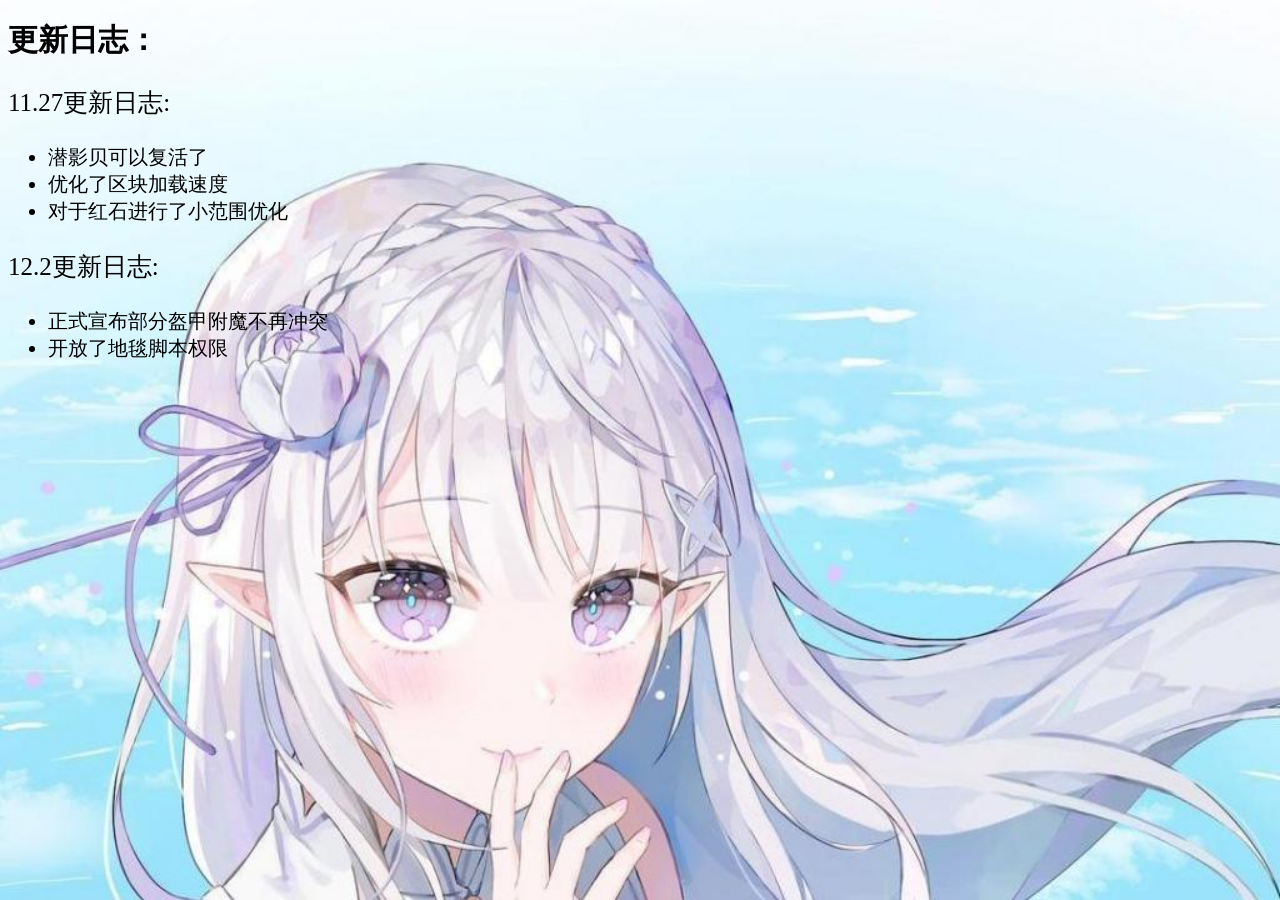
==== index.html @ 0246ce4e "Update index.html" ====
<!DOCTYPE html>
<html lang="cn">
    <head>
        <meta http-equiv="Content-Type" content="text/html"; charset="UTF-8">
        <title>Dream Town Server</title>
        <style>
            body{
        background-image: url(img/bg.png);
        background-repeat: no-repeat;
        background-attachment: fixed;
        background-origin: border-box;
        background-size: cover;
        }

            h1{
        font-size: 30px;
        color:black;
        }
        
            p{
        font-size: 25px;
        color:black;
        }

            li{
        font-size: 20px;
        color:black;
        }

            a{
        color:black;
        }

            h2{
        font-size: 30px;
        color:red;
        }

            h3{
        font-size: 20px;
        color:rgb(255, 81, 0);
        }
        </style>
    </head>
    <body>
        <h1>更新日志：</h1>
        <p>11.27更新日志:</p>
        <ul>
            <li>潜影贝可以复活了</li>
            <li>优化了区块加载速度</li>
            <li>对于红石进行了小范围优化</li>
        </ul>
        <p>12.2更新日志:</p>
        <ul>
            <li>正式宣布部分盔甲附魔不再冲突</li>
            <li>开放了地毯脚本权限</li＞
        </ul>
    </body>
</html>
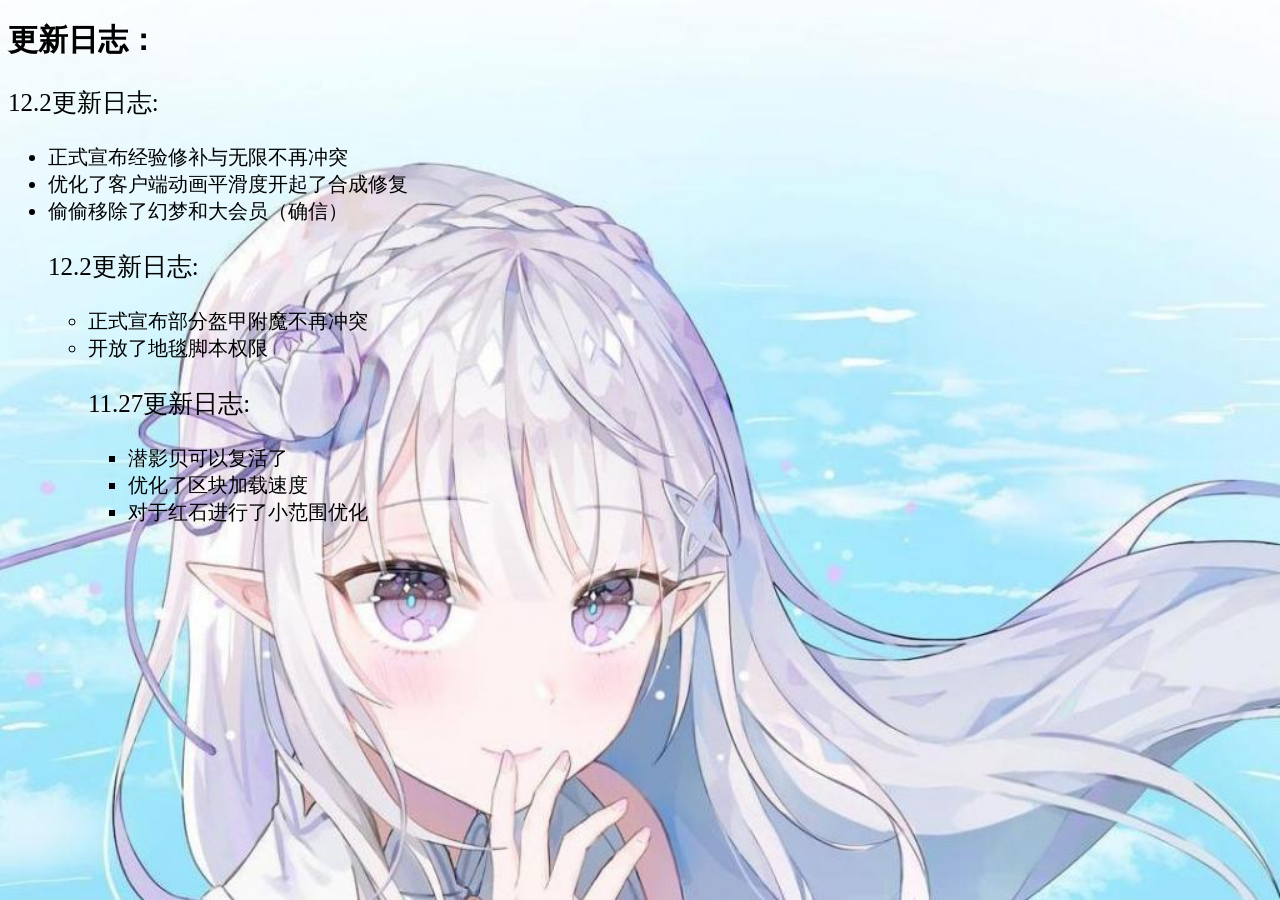
==== commit 352d7ef1: "Update index.html" ====
--- a/index.html
+++ b/index.html
@@ -44,16 +44,23 @@
     </head>
     <body>
         <h1>更新日志：</h1>
+        <p>12.2更新日志:</p>
+        <ul>
+            <li>正式宣布经验修补与无限不再冲突</li>
+            <li>优化了客户端动画平滑度</li＞
+            <li>开起了合成修复</li>
+            <li>偷偷移除了幻梦和大会员（确信）</li＞
+        </ul>
+        <p>12.2更新日志:</p>
+        <ul>
+            <li>正式宣布部分盔甲附魔不再冲突</li>
+            <li>开放了地毯脚本权限</li＞
+        </ul>
         <p>11.27更新日志:</p>
         <ul>
             <li>潜影贝可以复活了</li>
             <li>优化了区块加载速度</li>
             <li>对于红石进行了小范围优化</li>
         </ul>
-        <p>12.2更新日志:</p>
-        <ul>
-            <li>正式宣布部分盔甲附魔不再冲突</li>
-            <li>开放了地毯脚本权限</li＞
-        </ul>
     </body>
 </html>
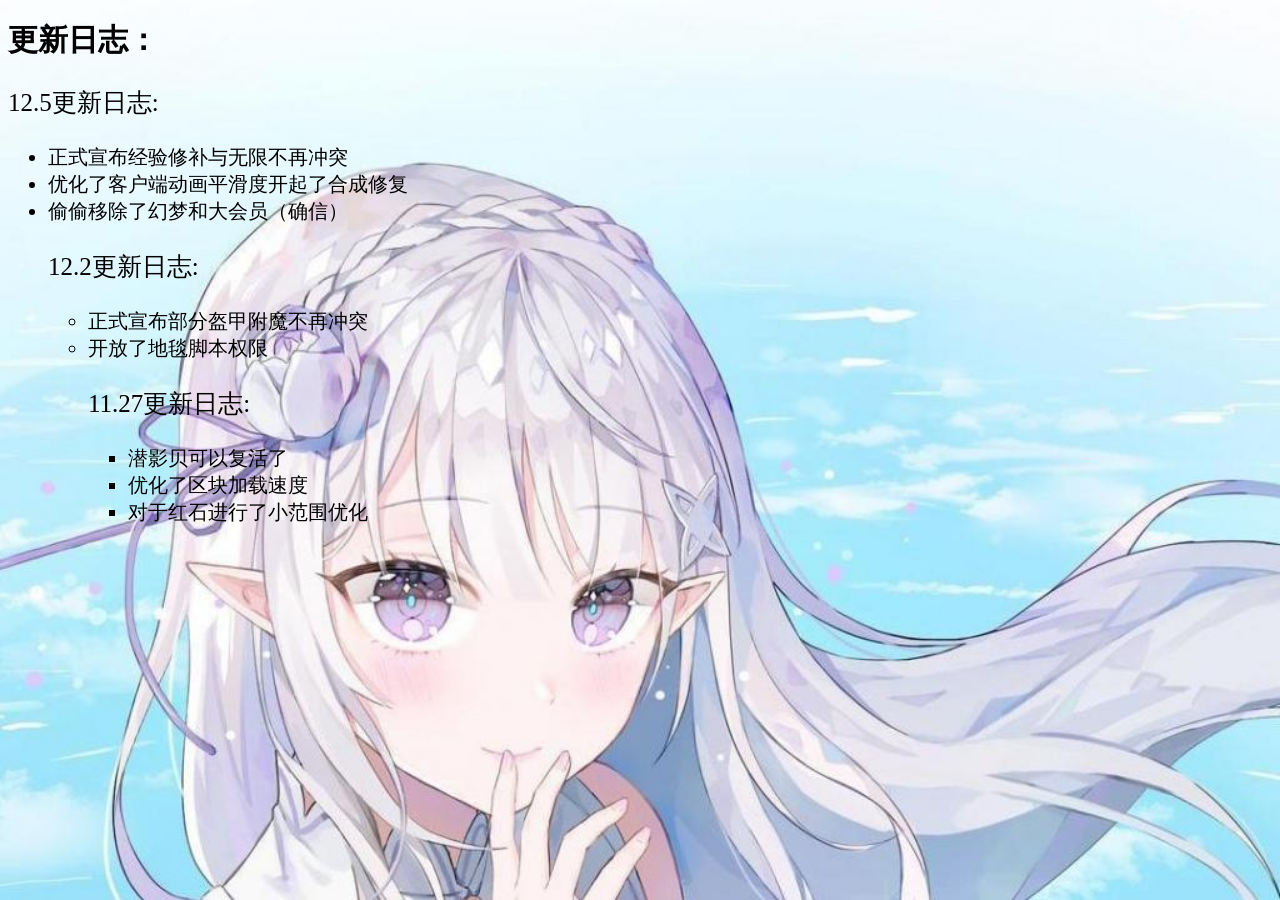
==== commit bb5a9d3b: "Update index.html" ====
--- a/index.html
+++ b/index.html
@@ -44,19 +44,19 @@
     </head>
     <body>
         <h1>更新日志：</h1>
-        <p>12.2更新日志:</p>
+       <p>12.5更新日志:</p>
         <ul>
             <li>正式宣布经验修补与无限不再冲突</li>
             <li>优化了客户端动画平滑度</li＞
             <li>开起了合成修复</li>
             <li>偷偷移除了幻梦和大会员（确信）</li＞
         </ul>
-        <p>12.2更新日志:</p>
+       <p>12.2更新日志:</p>
         <ul>
             <li>正式宣布部分盔甲附魔不再冲突</li>
             <li>开放了地毯脚本权限</li＞
         </ul>
-        <p>11.27更新日志:</p>
+       <p>11.27更新日志:</p>
         <ul>
             <li>潜影贝可以复活了</li>
             <li>优化了区块加载速度</li>
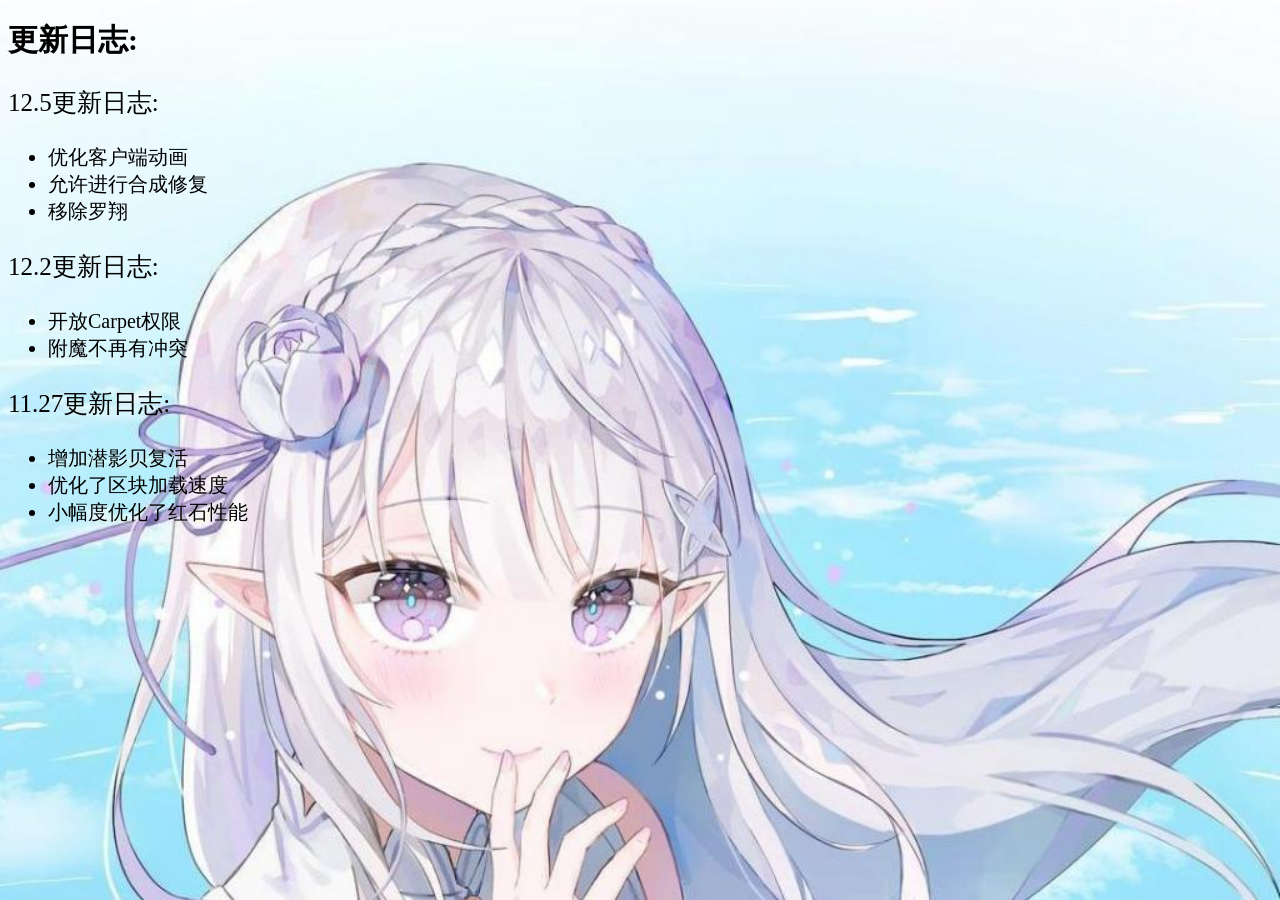
==== commit fc33640f: "Rename index(1).html to index.html" ====
--- a/index.html
+++ b/index.html
@@ -1,66 +1,57 @@
 <!DOCTYPE html>
+
 <html lang="cn">
+
     <head>
+
         <meta http-equiv="Content-Type" content="text/html"; charset="UTF-8">
-        <title>Dream Town Server</title>
-        <style>
-            body{
-        background-image: url(img/bg.png);
-        background-repeat: no-repeat;
-        background-attachment: fixed;
-        background-origin: border-box;
-        background-size: cover;
-        }
 
-            h1{
-        font-size: 30px;
-        color:black;
-        }
-        
-            p{
-        font-size: 25px;
-        color:black;
-        }
+        <title>RFH | 更新日志</title>
 
-            li{
-        font-size: 20px;
-        color:black;
-        }
+        <link rel="shortcut icon" href="favicon.ico">
 
-            a{
-        color:black;
-        }
+        <link rel="stylesheet" href="update.css">
 
-            h2{
-        font-size: 30px;
-        color:red;
-        }
+    </head>
 
-            h3{
-        font-size: 20px;
-        color:rgb(255, 81, 0);
-        }
-        </style>
-    </head>
     <body>
-        <h1>更新日志：</h1>
-       <p>12.5更新日志:</p>
+
+        <h1>更新日志:</h1>
+
+        <p>12.5更新日志:</p>
+
         <ul>
-            <li>正式宣布经验修补与无限不再冲突</li>
-            <li>优化了客户端动画平滑度</li＞
-            <li>开起了合成修复</li>
-            <li>偷偷移除了幻梦和大会员（确信）</li＞
+
+            <li>优化客户端动画</li>
+
+            <li>允许进行合成修复</li>
+
+            <li>移除罗翔</li>
+
         </ul>
-       <p>12.2更新日志:</p>
+
+        <p>12.2更新日志:</p>
+
         <ul>
-            <li>正式宣布部分盔甲附魔不再冲突</li>
-            <li>开放了地毯脚本权限</li＞
+
+            <li>开放Carpet权限</li>
+
+            <li>附魔不再有冲突</li>
+
         </ul>
-       <p>11.27更新日志:</p>
+
+        <p>11.27更新日志:</p>
+
         <ul>
-            <li>潜影贝可以复活了</li>
+
+            <li>增加潜影贝复活</li>
+
             <li>优化了区块加载速度</li>
-            <li>对于红石进行了小范围优化</li>
+
+            <li>小幅度优化了红石性能</li>
+
         </ul>
+
     </body>
+
 </html>
--- a/update.css
+++ b/update.css
@@ -0,0 +1,59 @@
+body{
+
+    background-image: url(img/bg.png);
+
+    background-repeat: no-repeat;
+
+    background-attachment: fixed;
+
+    background-origin: border-box;
+
+    background-size: cover;
+
+}
+
+h1{
+
+    font-size: 30px;
+
+    color:black;
+
+}
+
+p{
+
+    font-size: 25px;
+
+    color:black;
+
+}
+
+li{
+
+    font-size: 20px;
+
+    color:black;
+
+}
+
+a{
+
+    color:black;
+
+}
+
+h2{
+
+    font-size: 30px;
+
+    color:red;
+
+}
+
+h3{
+
+    font-size: 20px;
+
+    color:rgb(255, 81, 0);
+
+}
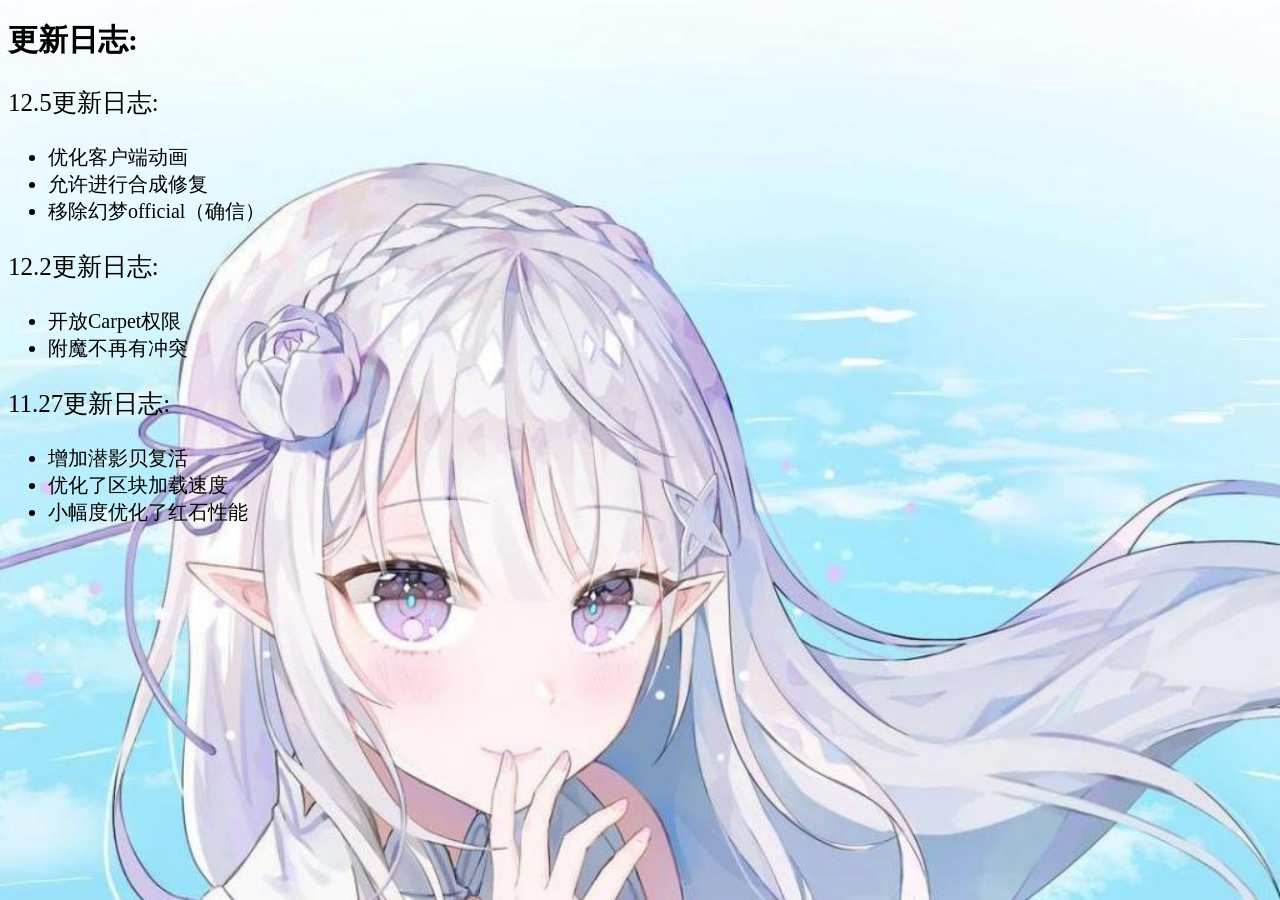
==== commit f3267d84: "Update index.html" ====
--- a/index.html
+++ b/index.html
@@ -6,7 +6,7 @@
 
         <meta http-equiv="Content-Type" content="text/html"; charset="UTF-8">
 
-        <title>RFH | 更新日志</title>
+        <title>D.T | 更新日志</title>
 
         <link rel="shortcut icon" href="favicon.ico">
 
@@ -26,7 +26,7 @@
 
             <li>允许进行合成修复</li>
 
-            <li>移除罗翔</li>
+            <li>移除幻梦official（确信）</li>
 
         </ul>
 
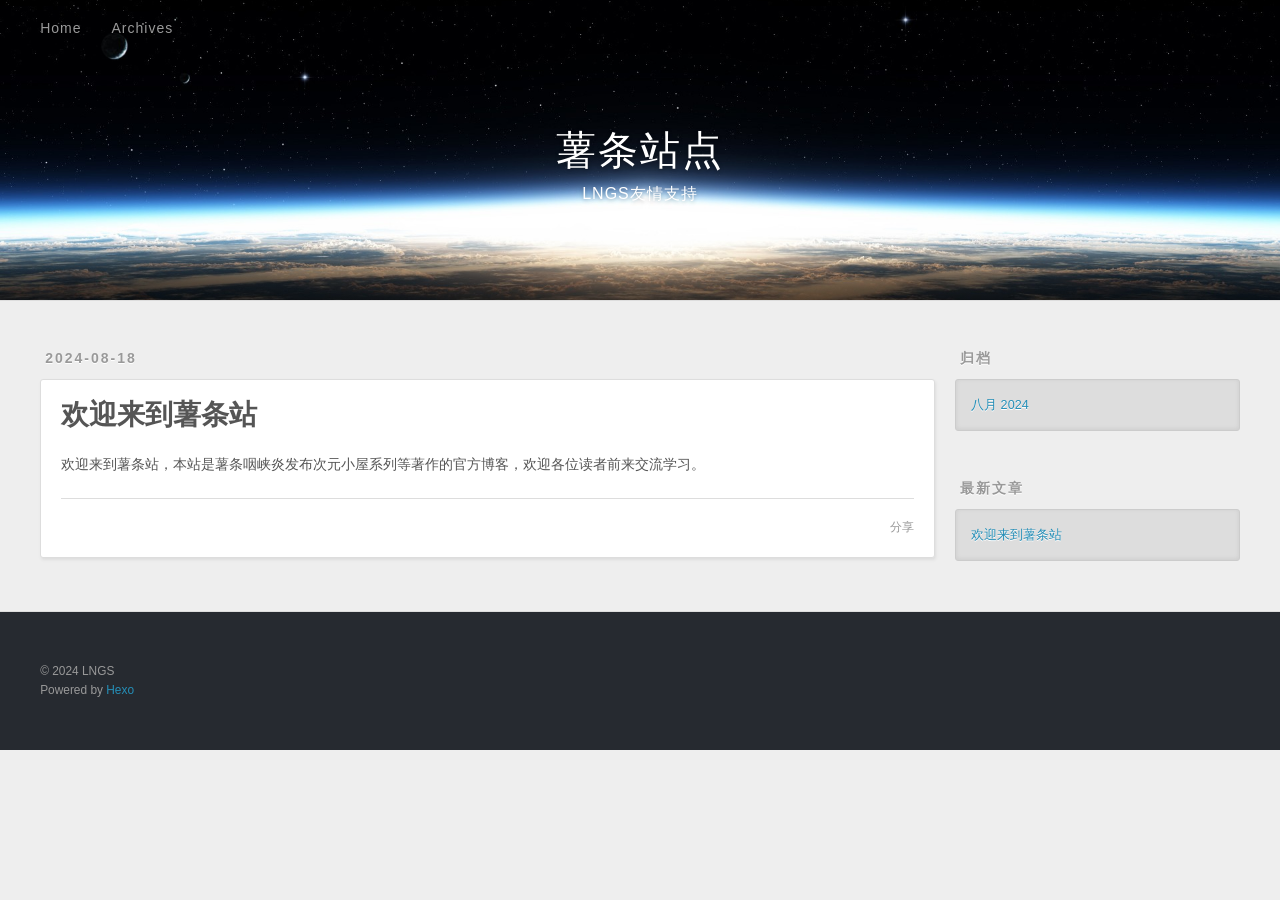
==== commit 24e04d56: "Site updated: 2024-08-19 18:00:43" ====
--- a/index.html
+++ b/index.html
@@ -1,57 +1,199 @@
 <!DOCTYPE html>
+<html>
+<head>
+  <meta charset="utf-8">
+  
+  
+  <title>薯条站点</title>
+  <meta name="viewport" content="width=device-width, initial-scale=1, shrink-to-fit=no">
+  <meta name="description" content="为薯条而建">
+<meta property="og:type" content="website">
+<meta property="og:title" content="薯条站点">
+<meta property="og:url" content="http://example.com/index.html">
+<meta property="og:site_name" content="薯条站点">
+<meta property="og:description" content="为薯条而建">
+<meta property="og:locale" content="zh_CN">
+<meta property="article:author" content="LNGS">
+<meta name="twitter:card" content="summary">
+  
+    <link rel="alternate" href="/atom.xml" title="薯条站点" type="application/atom+xml">
+  
+  
+    <link rel="shortcut icon" href="/favicon.png">
+  
+  
+  
+<link rel="stylesheet" href="/css/style.css">
 
-<html lang="cn">
+  
+    
+<link rel="stylesheet" href="/fancybox/jquery.fancybox.min.css">
 
-    <head>
+  
+  
+<meta name="generator" content="Hexo 7.3.0"></head>
 
-        <meta http-equiv="Content-Type" content="text/html"; charset="UTF-8">
+<body>
+  <div id="container">
+    <div id="wrap">
+      <header id="header">
+  <div id="banner"></div>
+  <div id="header-outer" class="outer">
+    <div id="header-title" class="inner">
+      <h1 id="logo-wrap">
+        <a href="/" id="logo">薯条站点</a>
+      </h1>
+      
+        <h2 id="subtitle-wrap">
+          <a href="/" id="subtitle">LNGS友情支持</a>
+        </h2>
+      
+    </div>
+    <div id="header-inner" class="inner">
+      <nav id="main-nav">
+        <a id="main-nav-toggle" class="nav-icon"><span class="fa fa-bars"></span></a>
+        
+          <a class="main-nav-link" href="/">Home</a>
+        
+          <a class="main-nav-link" href="/archives">Archives</a>
+        
+      </nav>
+      <nav id="sub-nav">
+        
+        
+          <a class="nav-icon" href="/atom.xml" title="RSS 订阅"><span class="fa fa-rss"></span></a>
+        
+        <a class="nav-icon nav-search-btn" title="搜索"><span class="fa fa-search"></span></a>
+      </nav>
+      <div id="search-form-wrap">
+        <form action="//google.com/search" method="get" accept-charset="UTF-8" class="search-form"><input type="search" name="q" class="search-form-input" placeholder="搜索"><button type="submit" class="search-form-submit">&#xF002;</button><input type="hidden" name="sitesearch" value="http://example.com"></form>
+      </div>
+    </div>
+  </div>
+</header>
 
-        <title>D.T | 更新日志</title>
+      <div class="outer">
+        <section id="main">
+  
+    <article id="post-hello-world" class="h-entry article article-type-post" itemprop="blogPost" itemscope itemtype="https://schema.org/BlogPosting">
+  <div class="article-meta">
+    <a href="/2024/08/18/hello-world/" class="article-date">
+  <time class="dt-published" datetime="2024-08-18T02:26:38.593Z" itemprop="datePublished">2024-08-18</time>
+</a>
+    
+  </div>
+  <div class="article-inner">
+    
+    
+      <header class="article-header">
+        
+  
+    <h1 itemprop="name">
+      <a class="p-name article-title" href="/2024/08/18/hello-world/">欢迎来到薯条站</a>
+    </h1>
+  
 
-        <link rel="shortcut icon" href="favicon.ico">
+      </header>
+    
+    <div class="e-content article-entry" itemprop="articleBody">
+      
+        <p>欢迎来到薯条站，本站是薯条咽峡炎发布次元小屋系列等著作的官方博客，欢迎各位读者前来交流学习。</p>
 
-        <link rel="stylesheet" href="update.css">
+      
+    </div>
+    <footer class="article-footer">
+      <a data-url="http://example.com/2024/08/18/hello-world/" data-id="cm00ssh1a0001vg9ogsqa2aed" data-title="欢迎来到薯条站" class="article-share-link"><span class="fa fa-share">分享</span></a>
+      
+      
+      
+    </footer>
+  </div>
+  
+</article>
 
-    </head>
 
-    <body>
 
-        <h1>更新日志:</h1>
+  
 
-        <p>12.5更新日志:</p>
 
-        <ul>
+</section>
+        
+          <aside id="sidebar">
+  
+    
 
-            <li>优化客户端动画</li>
+  
+    
 
-            <li>允许进行合成修复</li>
+  
+    
+  
+    
+  <div class="widget-wrap">
+    <h3 class="widget-title">归档</h3>
+    <div class="widget">
+      <ul class="archive-list"><li class="archive-list-item"><a class="archive-list-link" href="/archives/2024/08/">八月 2024</a></li></ul>
+    </div>
+  </div>
 
-            <li>移除幻梦official（确信）</li>
 
-        </ul>
+  
+    
+  <div class="widget-wrap">
+    <h3 class="widget-title">最新文章</h3>
+    <div class="widget">
+      <ul>
+        
+          <li>
+            <a href="/2024/08/18/hello-world/">欢迎来到薯条站</a>
+          </li>
+        
+      </ul>
+    </div>
+  </div>
 
-        <p>12.2更新日志:</p>
+  
+</aside>
+        
+      </div>
+      <footer id="footer">
+  
+  <div class="outer">
+    <div id="footer-info" class="inner">
+      
+      &copy; 2024 LNGS<br>
+      Powered by <a href="https://hexo.io/" target="_blank">Hexo</a>
+    </div>
+  </div>
+</footer>
 
-        <ul>
+    </div>
+    <nav id="mobile-nav">
+  
+    <a href="/" class="mobile-nav-link">Home</a>
+  
+    <a href="/archives" class="mobile-nav-link">Archives</a>
+  
+</nav>
+    
 
-            <li>开放Carpet权限</li>
 
-            <li>附魔不再有冲突</li>
+<script src="/js/jquery-3.6.4.min.js"></script>
 
-        </ul>
 
-        <p>11.27更新日志:</p>
 
-        <ul>
+  
+<script src="/fancybox/jquery.fancybox.min.js"></script>
 
-            <li>增加潜影贝复活</li>
 
-            <li>优化了区块加载速度</li>
 
-            <li>小幅度优化了红石性能</li>
 
-        </ul>
+<script src="/js/script.js"></script>
 
-    </body>
 
-</html>
+
+
+
+  </div>
+</body>
+</html>
--- a/css/style.css
+++ b/css/style.css
@@ -0,0 +1,1346 @@
+body {
+  width: 100%;
+}
+body:before,
+body:after {
+  content: "";
+  display: table;
+}
+body:after {
+  clear: both;
+}
+html,
+body,
+div,
+span,
+applet,
+object,
+iframe,
+h1,
+h2,
+h3,
+h4,
+h5,
+h6,
+p,
+blockquote,
+pre,
+a,
+abbr,
+acronym,
+address,
+big,
+cite,
+code,
+del,
+dfn,
+em,
+img,
+ins,
+kbd,
+q,
+s,
+samp,
+small,
+strike,
+strong,
+sub,
+sup,
+tt,
+var,
+dl,
+dt,
+dd,
+ol,
+ul,
+li,
+fieldset,
+form,
+label,
+legend,
+table,
+caption,
+tbody,
+tfoot,
+thead,
+tr,
+th,
+td {
+  margin: 0;
+  padding: 0;
+  border: 0;
+  outline: 0;
+  font-weight: inherit;
+  font-style: inherit;
+  font-family: inherit;
+  font-size: 100%;
+  vertical-align: baseline;
+}
+body {
+  line-height: 1;
+  color: #000;
+  background: #fff;
+}
+ol,
+ul {
+  list-style: none;
+}
+table {
+  border-collapse: separate;
+  border-spacing: 0;
+  vertical-align: middle;
+}
+caption,
+th,
+td {
+  text-align: left;
+  font-weight: normal;
+  vertical-align: middle;
+}
+a img {
+  border: none;
+}
+input,
+button {
+  margin: 0;
+  padding: 0;
+}
+input::-moz-focus-inner,
+button::-moz-focus-inner {
+  border: 0;
+  padding: 0;
+}
+html,
+body,
+#container {
+  height: 100%;
+}
+body {
+  background: #eee;
+  font: 14px -apple-system, BlinkMacSystemFont, "Segoe UI", "Roboto", "Oxygen", "Ubuntu", "Cantarell", "Fira Sans", "Droid Sans", "Helvetica Neue", sans-serif;
+  -webkit-text-size-adjust: 100%;
+}
+.outer {
+  max-width: 1220px;
+  margin: 0 auto;
+  padding: 0 20px;
+}
+.outer:before,
+.outer:after {
+  content: "";
+  display: table;
+}
+.outer:after {
+  clear: both;
+}
+.inner {
+  display: inline;
+  float: left;
+  width: 98.33333333333333%;
+  margin: 0 0.833333333333333%;
+}
+.left,
+.alignleft {
+  float: left;
+}
+.right,
+.alignright {
+  float: right;
+}
+.clear {
+  clear: both;
+}
+#container {
+  position: relative;
+}
+.mobile-nav-on {
+  overflow: hidden;
+}
+#wrap {
+  height: 100%;
+  width: 100%;
+  position: absolute;
+  top: 0;
+  left: 0;
+  -webkit-transition: 0.2s ease-out;
+  -moz-transition: 0.2s ease-out;
+  -ms-transition: 0.2s ease-out;
+  transition: 0.2s ease-out;
+  z-index: 1;
+  background: #eee;
+}
+.mobile-nav-on #wrap {
+  left: 280px;
+}
+@media screen and (min-width: 768px) {
+  #main {
+    display: inline;
+    float: left;
+    width: 73.33333333333333%;
+    margin: 0 0.833333333333333%;
+  }
+}
+.article-date,
+.article-category-link,
+.archive-year,
+.widget-title {
+  text-decoration: none;
+  text-transform: uppercase;
+  letter-spacing: 2px;
+  color: #999;
+  margin-bottom: 1em;
+  margin-left: 5px;
+  line-height: 1em;
+  text-shadow: 0 1px #fff;
+  font-weight: bold;
+}
+.article-inner,
+.archive-article-inner {
+  background: #fff;
+  -webkit-box-shadow: 1px 2px 3px #ddd;
+  box-shadow: 1px 2px 3px #ddd;
+  border: 1px solid #ddd;
+  border-radius: 3px;
+}
+.article-entry h1,
+.widget h1 {
+  font-size: 2em;
+}
+.article-entry h2,
+.widget h2 {
+  font-size: 1.5em;
+}
+.article-entry h3,
+.widget h3 {
+  font-size: 1.3em;
+}
+.article-entry h4,
+.widget h4 {
+  font-size: 1.2em;
+}
+.article-entry h5,
+.widget h5 {
+  font-size: 1em;
+}
+.article-entry h6,
+.widget h6 {
+  font-size: 1em;
+  color: #999;
+}
+.article-entry hr,
+.widget hr {
+  border: 1px dashed #ddd;
+}
+.article-entry strong,
+.widget strong {
+  font-weight: bold;
+}
+.article-entry em,
+.widget em,
+.article-entry cite,
+.widget cite {
+  font-style: italic;
+}
+.article-entry sup,
+.widget sup,
+.article-entry sub,
+.widget sub {
+  font-size: 0.75em;
+  line-height: 0;
+  position: relative;
+  vertical-align: baseline;
+}
+.article-entry sup,
+.widget sup {
+  top: -0.5em;
+}
+.article-entry sub,
+.widget sub {
+  bottom: -0.2em;
+}
+.article-entry small,
+.widget small {
+  font-size: 0.85em;
+}
+.article-entry acronym,
+.widget acronym,
+.article-entry abbr,
+.widget abbr {
+  border-bottom: 1px dotted;
+}
+.article-entry ul,
+.widget ul,
+.article-entry ol,
+.widget ol,
+.article-entry dl,
+.widget dl {
+  margin: 0 20px;
+  line-height: 1.6em;
+}
+.article-entry ul ul,
+.widget ul ul,
+.article-entry ol ul,
+.widget ol ul,
+.article-entry ul ol,
+.widget ul ol,
+.article-entry ol ol,
+.widget ol ol {
+  margin-top: 0;
+  margin-bottom: 0;
+}
+.article-entry ul,
+.widget ul {
+  list-style: disc;
+}
+.article-entry ol,
+.widget ol {
+  list-style: decimal;
+}
+.article-entry dt,
+.widget dt {
+  font-weight: bold;
+}
+#header {
+  height: 300px;
+  position: relative;
+  border-bottom: 1px solid #ddd;
+}
+#header:before,
+#header:after {
+  content: "";
+  position: absolute;
+  left: 0;
+  right: 0;
+  height: 40px;
+}
+#header:before {
+  top: 0;
+  background: -webkit-linear-gradient(rgba(0,0,0,0.2), transparent);
+  background: -moz-linear-gradient(rgba(0,0,0,0.2), transparent);
+  background: -ms-linear-gradient(rgba(0,0,0,0.2), transparent);
+  background: linear-gradient(rgba(0,0,0,0.2), transparent);
+}
+#header:after {
+  bottom: 0;
+  background: -webkit-linear-gradient(transparent, rgba(0,0,0,0.2));
+  background: -moz-linear-gradient(transparent, rgba(0,0,0,0.2));
+  background: -ms-linear-gradient(transparent, rgba(0,0,0,0.2));
+  background: linear-gradient(transparent, rgba(0,0,0,0.2));
+}
+#header-outer {
+  height: 100%;
+  position: relative;
+}
+#header-inner {
+  position: relative;
+  overflow: hidden;
+}
+#banner {
+  position: absolute;
+  top: 0;
+  left: 0;
+  width: 100%;
+  height: 100%;
+  background: url("images/banner.jpg") center #000;
+  background-size: cover;
+  z-index: -1;
+}
+#header-title {
+  text-align: center;
+  height: 40px;
+  position: absolute;
+  top: 50%;
+  left: 0;
+  margin-top: -20px;
+}
+#logo,
+#subtitle {
+  text-decoration: none;
+  color: #fff;
+  font-weight: 300;
+  text-shadow: 0 1px 4px rgba(0,0,0,0.3);
+}
+#logo {
+  font-size: 40px;
+  line-height: 40px;
+  letter-spacing: 2px;
+}
+#subtitle {
+  font-size: 16px;
+  line-height: 16px;
+  letter-spacing: 1px;
+}
+#subtitle-wrap {
+  margin-top: 16px;
+}
+#main-nav {
+  float: left;
+  margin-left: -15px;
+}
+.nav-icon,
+.main-nav-link {
+  float: left;
+  color: #fff;
+  opacity: 0.6;
+  text-decoration: none;
+  text-shadow: 0 1px rgba(0,0,0,0.2);
+  -webkit-transition: opacity 0.2s;
+  -moz-transition: opacity 0.2s;
+  -ms-transition: opacity 0.2s;
+  transition: opacity 0.2s;
+  display: block;
+  padding: 20px 15px;
+}
+.nav-icon:hover,
+.main-nav-link:hover {
+  opacity: 1;
+}
+.nav-icon {
+  text-align: center;
+  font-size: 14px;
+  width: 14px;
+  height: 14px;
+  padding: 20px 15px;
+  position: relative;
+  cursor: pointer;
+}
+.main-nav-link {
+  font-weight: 300;
+  letter-spacing: 1px;
+}
+@media screen and (max-width: 479px) {
+  .main-nav-link {
+    display: none;
+  }
+}
+#main-nav-toggle {
+  display: none;
+}
+@media screen and (max-width: 479px) {
+  #main-nav-toggle {
+    display: block;
+  }
+}
+#sub-nav {
+  float: right;
+  margin-right: -15px;
+}
+#search-form-wrap {
+  position: absolute;
+  top: 15px;
+  width: 150px;
+  height: 30px;
+  right: -150px;
+  opacity: 0;
+  -webkit-transition: 0.2s ease-out;
+  -moz-transition: 0.2s ease-out;
+  -ms-transition: 0.2s ease-out;
+  transition: 0.2s ease-out;
+}
+#search-form-wrap.on {
+  opacity: 1;
+  right: 0;
+}
+@media screen and (max-width: 479px) {
+  #search-form-wrap {
+    width: 100%;
+    right: -100%;
+  }
+}
+.search-form {
+  position: absolute;
+  top: 0;
+  left: 0;
+  right: 0;
+  background: #fff;
+  padding: 5px 15px;
+  border-radius: 15px;
+  -webkit-box-shadow: 0 0 10px rgba(0,0,0,0.3);
+  box-shadow: 0 0 10px rgba(0,0,0,0.3);
+}
+.search-form-input {
+  border: none;
+  background: none;
+  color: #555;
+  width: 100%;
+  font: 13px -apple-system, BlinkMacSystemFont, "Segoe UI", "Roboto", "Oxygen", "Ubuntu", "Cantarell", "Fira Sans", "Droid Sans", "Helvetica Neue", sans-serif;
+  outline: none;
+}
+.search-form-input::-webkit-search-results-decoration,
+.search-form-input::-webkit-search-cancel-button {
+  -webkit-appearance: none;
+}
+.search-form-submit {
+  position: absolute;
+  top: 50%;
+  right: 10px;
+  margin-top: -7px;
+  font: 13px ForkAwesome;
+  border: none;
+  background: none;
+  color: #bbb;
+  cursor: pointer;
+}
+.search-form-submit:hover,
+.search-form-submit:focus {
+  color: #777;
+}
+.article {
+  margin: 50px 0;
+}
+.article-inner {
+  overflow: hidden;
+}
+.article-meta:before,
+.article-meta:after {
+  content: "";
+  display: table;
+}
+.article-meta:after {
+  clear: both;
+}
+.article-date {
+  float: left;
+}
+.article-category {
+  float: left;
+  line-height: 1em;
+  color: #ccc;
+  text-shadow: 0 1px #fff;
+  margin-left: 8px;
+}
+.article-category:before {
+  content: "\2022";
+}
+.article-category-link {
+  margin: 0 12px 1em;
+}
+.article-header {
+  padding: 20px 20px 0;
+}
+.article-title {
+  text-decoration: none;
+  font-size: 2em;
+  font-weight: bold;
+  color: #555;
+  line-height: 1.1em;
+  -webkit-transition: color 0.2s;
+  -moz-transition: color 0.2s;
+  -ms-transition: color 0.2s;
+  transition: color 0.2s;
+}
+a.article-title:hover {
+  color: #258fb8;
+}
+.article-entry {
+  color: #555;
+  padding: 0 20px;
+}
+.article-entry:before,
+.article-entry:after {
+  content: "";
+  display: table;
+}
+.article-entry:after {
+  clear: both;
+}
+.article-entry p,
+.article-entry table {
+  line-height: 1.6em;
+  margin: 1.6em 0;
+}
+.article-entry h1,
+.article-entry h2,
+.article-entry h3,
+.article-entry h4,
+.article-entry h5,
+.article-entry h6 {
+  font-weight: bold;
+}
+.article-entry h1,
+.article-entry h2,
+.article-entry h3,
+.article-entry h4,
+.article-entry h5,
+.article-entry h6 {
+  line-height: 1.1em;
+  margin: 1.1em 0;
+}
+.article-entry a {
+  color: #258fb8;
+  text-decoration: none;
+}
+.article-entry a:hover {
+  text-decoration: underline;
+}
+.article-entry ul,
+.article-entry ol,
+.article-entry dl {
+  margin-top: 1.6em;
+  margin-bottom: 1.6em;
+}
+.article-entry img,
+.article-entry video {
+  max-width: 100%;
+  height: auto;
+  display: block;
+  margin: auto;
+}
+.article-entry iframe {
+  border: none;
+}
+.article-entry table {
+  width: 100%;
+  border-collapse: collapse;
+  border-spacing: 0;
+}
+.article-entry th {
+  font-weight: bold;
+  border-bottom: 3px solid #ddd;
+  padding-bottom: 0.5em;
+}
+.article-entry td {
+  border-bottom: 1px solid #ddd;
+  padding: 10px 0;
+}
+.article-entry blockquote {
+  font-family: Georgia, "Times New Roman", serif;
+  margin: 1.6em 20px;
+  text-align: center;
+}
+.article-entry blockquote footer {
+  font-size: 14px;
+  margin: 1.6em 0;
+  font-family: -apple-system, BlinkMacSystemFont, "Segoe UI", "Roboto", "Oxygen", "Ubuntu", "Cantarell", "Fira Sans", "Droid Sans", "Helvetica Neue", sans-serif;
+}
+.article-entry blockquote footer cite:before {
+  content: "—";
+  padding: 0 0.5em;
+}
+.article-entry .pullquote {
+  text-align: left;
+  width: 45%;
+  margin: 0;
+}
+.article-entry .pullquote.left {
+  margin-left: 0.5em;
+  margin-right: 1em;
+}
+.article-entry .pullquote.right {
+  margin-right: 0.5em;
+  margin-left: 1em;
+}
+.article-entry .caption {
+  color: #999;
+  display: block;
+  font-size: 0.9em;
+  margin-top: 0.5em;
+  position: relative;
+  text-align: center;
+}
+.article-entry .video-container {
+  position: relative;
+  padding-top: 56.25%;
+  height: 0;
+  overflow: hidden;
+}
+.article-entry .video-container iframe,
+.article-entry .video-container object,
+.article-entry .video-container embed {
+  position: absolute;
+  top: 0;
+  left: 0;
+  width: 100%;
+  height: 100%;
+  margin-top: 0;
+}
+.article-more-link a {
+  display: inline-block;
+  line-height: 1em;
+  padding: 6px 15px;
+  border-radius: 15px;
+  background: #eee;
+  color: #999;
+  text-shadow: 0 1px #fff;
+  text-decoration: none;
+}
+.article-more-link a:hover {
+  background: #258fb8;
+  color: #fff;
+  text-decoration: none;
+  text-shadow: 0 1px #1e7293;
+}
+.article-footer {
+  font-size: 0.85em;
+  line-height: 1.6em;
+  border-top: 1px solid #ddd;
+  padding-top: 1.6em;
+  margin: 0 20px 20px;
+}
+.article-footer:before,
+.article-footer:after {
+  content: "";
+  display: table;
+}
+.article-footer:after {
+  clear: both;
+}
+.article-footer a {
+  color: #999;
+  text-decoration: none;
+}
+.article-footer a:hover {
+  color: #555;
+}
+.article-tag-list-item {
+  float: left;
+  margin-right: 10px;
+}
+.article-tag-list-link:before {
+  content: "#";
+}
+.article-comment-link {
+  float: right;
+}
+.article-comment-link:before {
+  padding-right: 8px;
+}
+.article-share-link {
+  cursor: pointer;
+  float: right;
+  margin-left: 20px;
+}
+.article-share-link:before {
+  padding-right: 6px;
+}
+#article-nav {
+  position: relative;
+}
+#article-nav:before,
+#article-nav:after {
+  content: "";
+  display: table;
+}
+#article-nav:after {
+  clear: both;
+}
+@media screen and (min-width: 768px) {
+  #article-nav {
+    margin: 50px 0;
+  }
+  #article-nav:before {
+    width: 8px;
+    height: 8px;
+    position: absolute;
+    top: 50%;
+    left: 50%;
+    margin-top: -4px;
+    margin-left: -4px;
+    content: "";
+    border-radius: 50%;
+    background: #ddd;
+    -webkit-box-shadow: 0 1px 2px #fff;
+    box-shadow: 0 1px 2px #fff;
+  }
+}
+.article-nav-link-wrap {
+  text-decoration: none;
+  text-shadow: 0 1px #fff;
+  color: #999;
+  -webkit-box-sizing: border-box;
+  -moz-box-sizing: border-box;
+  box-sizing: border-box;
+  margin-top: 50px;
+  text-align: center;
+  display: block;
+}
+.article-nav-link-wrap:hover {
+  color: #555;
+}
+@media screen and (min-width: 768px) {
+  .article-nav-link-wrap {
+    width: 50%;
+    margin-top: 0;
+  }
+}
+@media screen and (min-width: 768px) {
+  #article-nav-newer {
+    float: left;
+    text-align: right;
+    padding-right: 20px;
+  }
+}
+@media screen and (min-width: 768px) {
+  #article-nav-older {
+    float: right;
+    text-align: left;
+    padding-left: 20px;
+  }
+}
+.article-nav-caption {
+  text-transform: uppercase;
+  letter-spacing: 2px;
+  color: #ddd;
+  line-height: 1em;
+  font-weight: bold;
+}
+#article-nav-newer .article-nav-caption {
+  margin-right: -2px;
+}
+.article-nav-title {
+  font-size: 0.85em;
+  line-height: 1.6em;
+  margin-top: 0.5em;
+}
+.article-share-box {
+  position: absolute;
+  display: none;
+  background: #fff;
+  -webkit-box-shadow: 1px 2px 10px rgba(0,0,0,0.2);
+  box-shadow: 1px 2px 10px rgba(0,0,0,0.2);
+  border-radius: 3px;
+  margin-left: -145px;
+  overflow: hidden;
+  z-index: 1;
+}
+.article-share-box.on {
+  display: block;
+}
+.article-share-input {
+  width: 100%;
+  background: none;
+  -webkit-box-sizing: border-box;
+  -moz-box-sizing: border-box;
+  box-sizing: border-box;
+  font: 14px -apple-system, BlinkMacSystemFont, "Segoe UI", "Roboto", "Oxygen", "Ubuntu", "Cantarell", "Fira Sans", "Droid Sans", "Helvetica Neue", sans-serif;
+  padding: 0 15px;
+  color: #555;
+  outline: none;
+  border: 1px solid #ddd;
+  border-radius: 3px 3px 0 0;
+  height: 36px;
+  line-height: 36px;
+}
+.article-share-links {
+  background: #eee;
+}
+.article-share-links:before,
+.article-share-links:after {
+  content: "";
+  display: table;
+}
+.article-share-links:after {
+  clear: both;
+}
+.article-share-twitter,
+.article-share-facebook,
+.article-share-pinterest,
+.article-share-linkedin {
+  width: 50px;
+  height: 36px;
+  display: block;
+  float: left;
+  position: relative;
+  color: #999;
+  text-shadow: 0 1px #fff;
+}
+.article-share-twitter:before,
+.article-share-facebook:before,
+.article-share-pinterest:before,
+.article-share-linkedin:before {
+  font-size: 20px;
+  width: 20px;
+  height: 20px;
+  position: absolute;
+  top: 50%;
+  left: 50%;
+  margin-top: -10px;
+  margin-left: -10px;
+  text-align: center;
+}
+.article-share-twitter:hover,
+.article-share-facebook:hover,
+.article-share-pinterest:hover,
+.article-share-linkedin:hover {
+  color: #fff;
+}
+.article-share-twitter:hover {
+  background: #00aced;
+  text-shadow: 0 1px #008abe;
+}
+.article-share-facebook:hover {
+  background: #3b5998;
+  text-shadow: 0 1px #2f477a;
+}
+.article-share-pinterest:hover {
+  background: #cb2027;
+  text-shadow: 0 1px #a21a1f;
+}
+.article-share-linkedin:hover {
+  background: #0077b5;
+  text-shadow: 0 1px #005f91;
+}
+.article-gallery {
+  background: #000;
+  position: relative;
+}
+.article-gallery-photos {
+  position: relative;
+  overflow: hidden;
+}
+.article-gallery-img {
+  display: none;
+  max-width: 100%;
+}
+.article-gallery-img:first-child {
+  display: block;
+}
+.article-gallery-img.loaded {
+  position: absolute;
+  display: block;
+}
+.article-gallery-img img {
+  display: block;
+  max-width: 100%;
+  margin: 0 auto;
+}
+#comments {
+  background: #fff;
+  -webkit-box-shadow: 1px 2px 3px #ddd;
+  box-shadow: 1px 2px 3px #ddd;
+  padding: 20px;
+  border: 1px solid #ddd;
+  border-radius: 3px;
+  margin: 50px 0;
+}
+#comments a {
+  color: #258fb8;
+}
+.archives-wrap {
+  margin: 50px 0;
+}
+.archives:before,
+.archives:after {
+  content: "";
+  display: table;
+}
+.archives:after {
+  clear: both;
+}
+.archive-year-wrap {
+  margin-bottom: 1em;
+}
+.archives {
+  -webkit-column-gap: 10px;
+  -moz-column-gap: 10px;
+  column-gap: 10px;
+}
+@media screen and (min-width: 480px) and (max-width: 767px) {
+  .archives {
+    -webkit-column-count: 2;
+    -moz-column-count: 2;
+    column-count: 2;
+  }
+}
+@media screen and (min-width: 768px) {
+  .archives {
+    -webkit-column-count: 3;
+    -moz-column-count: 3;
+    column-count: 3;
+  }
+}
+.archive-article {
+  -webkit-column-break-inside: avoid;
+  page-break-inside: avoid;
+  overflow: hidden;
+  break-inside: avoid-column;
+}
+.archive-article-inner {
+  padding: 10px;
+  margin-bottom: 15px;
+}
+.archive-article-title {
+  text-decoration: none;
+  font-weight: bold;
+  color: #555;
+  -webkit-transition: color 0.2s;
+  -moz-transition: color 0.2s;
+  -ms-transition: color 0.2s;
+  transition: color 0.2s;
+  line-height: 1.6em;
+}
+.archive-article-title:hover {
+  color: #258fb8;
+}
+.archive-article-footer {
+  margin-top: 1em;
+}
+.archive-article-date {
+  color: #999;
+  text-decoration: none;
+  font-size: 0.85em;
+  line-height: 1em;
+  margin-bottom: 0.5em;
+  display: block;
+}
+#page-nav {
+  margin: 50px auto;
+  background: #fff;
+  -webkit-box-shadow: 1px 2px 3px #ddd;
+  box-shadow: 1px 2px 3px #ddd;
+  border: 1px solid #ddd;
+  border-radius: 3px;
+  text-align: center;
+  color: #999;
+  overflow: hidden;
+}
+#page-nav:before,
+#page-nav:after {
+  content: "";
+  display: table;
+}
+#page-nav:after {
+  clear: both;
+}
+#page-nav a,
+#page-nav span {
+  padding: 10px 20px;
+  line-height: 1;
+  height: 2ex;
+}
+#page-nav a {
+  color: #999;
+  text-decoration: none;
+}
+#page-nav a:hover {
+  background: #999;
+  color: #fff;
+}
+#page-nav .prev {
+  float: left;
+}
+#page-nav .next {
+  float: right;
+}
+#page-nav .page-number {
+  display: inline-block;
+}
+@media screen and (max-width: 479px) {
+  #page-nav .page-number {
+    display: none;
+  }
+}
+#page-nav .current {
+  color: #555;
+  font-weight: bold;
+}
+#page-nav .space {
+  color: #ddd;
+}
+#footer {
+  background: #262a30;
+  padding: 50px 0;
+  border-top: 1px solid #ddd;
+  color: #999;
+}
+#footer a {
+  color: #258fb8;
+  text-decoration: none;
+}
+#footer a:hover {
+  text-decoration: underline;
+}
+#footer-info {
+  line-height: 1.6em;
+  font-size: 0.85em;
+}
+.article-entry pre,
+.article-entry .highlight {
+  background: #2d2d2d;
+  margin: 0 -20px;
+  padding: 15px 20px;
+  border-style: solid;
+  border-color: #ddd;
+  border-width: 1px 0;
+  overflow: auto;
+  color: #ccc;
+  line-height: 22.400000000000002px;
+}
+.article-entry .highlight .gutter pre,
+.article-entry .gist .gist-file .gist-data .line-numbers {
+  color: #666;
+  font-size: 0.85em;
+}
+.article-entry pre,
+.article-entry code {
+  font-family: "Source Code Pro", Consolas, Monaco, Menlo, Consolas, monospace;
+}
+.article-entry code {
+  background: #eee;
+  text-shadow: 0 1px #fff;
+  padding: 0 0.3em;
+}
+.article-entry pre code {
+  background: none;
+  text-shadow: none;
+  padding: 0;
+}
+.article-entry .highlight pre {
+  border: none;
+  margin: 0;
+  padding: 0;
+}
+.article-entry .highlight table {
+  margin: 0;
+  width: auto;
+}
+.article-entry .highlight td {
+  border: none;
+  padding: 0;
+}
+.article-entry .highlight figcaption {
+  font-size: 0.85em;
+  color: #999;
+  line-height: 1em;
+  margin-bottom: 1em;
+}
+.article-entry .highlight figcaption:before,
+.article-entry .highlight figcaption:after {
+  content: "";
+  display: table;
+}
+.article-entry .highlight figcaption:after {
+  clear: both;
+}
+.article-entry .highlight figcaption a {
+  float: right;
+}
+.article-entry .highlight .gutter {
+  -moz-user-select: none;
+  -ms-user-select: none;
+  -webkit-user-select: none;
+  -webkit-user-select: none;
+  -moz-user-select: none;
+  -ms-user-select: none;
+  user-select: none;
+}
+.article-entry .highlight .gutter pre {
+  text-align: right;
+  padding-right: 20px;
+}
+.article-entry .highlight .line {
+  height: 22.400000000000002px;
+}
+.article-entry .highlight .line.marked {
+  background: #515151;
+}
+.article-entry .gist {
+  margin: 0 -20px;
+  border-style: solid;
+  border-color: #ddd;
+  border-width: 1px 0;
+  background: #2d2d2d;
+  padding: 15px 20px 15px 0;
+}
+.article-entry .gist .gist-file {
+  border: none;
+  font-family: "Source Code Pro", Consolas, Monaco, Menlo, Consolas, monospace;
+  margin: 0;
+}
+.article-entry .gist .gist-file .gist-data {
+  background: none;
+  border: none;
+}
+.article-entry .gist .gist-file .gist-data .line-numbers {
+  background: none;
+  border: none;
+  padding: 0 20px 0 0;
+}
+.article-entry .gist .gist-file .gist-data .line-data {
+  padding: 0 !important;
+}
+.article-entry .gist .gist-file .highlight {
+  margin: 0;
+  padding: 0;
+  border: none;
+}
+.article-entry .gist .gist-file .gist-meta {
+  background: #2d2d2d;
+  color: #999;
+  font: 0.85em -apple-system, BlinkMacSystemFont, "Segoe UI", "Roboto", "Oxygen", "Ubuntu", "Cantarell", "Fira Sans", "Droid Sans", "Helvetica Neue", sans-serif;
+  text-shadow: 0 0;
+  padding: 0;
+  margin-top: 1em;
+  margin-left: 20px;
+}
+.article-entry .gist .gist-file .gist-meta a {
+  color: #258fb8;
+  font-weight: normal;
+}
+.article-entry .gist .gist-file .gist-meta a:hover {
+  text-decoration: underline;
+}
+pre .comment,
+pre .title {
+  color: #999;
+}
+pre .variable,
+pre .attribute,
+pre .tag,
+pre .regexp,
+pre .ruby .constant,
+pre .xml .tag .title,
+pre .xml .pi,
+pre .xml .doctype,
+pre .html .doctype,
+pre .css .id,
+pre .css .class,
+pre .css .pseudo {
+  color: #f2777a;
+}
+pre .number,
+pre .preprocessor,
+pre .built_in,
+pre .literal,
+pre .params,
+pre .constant {
+  color: #f99157;
+}
+pre .class,
+pre .ruby .class .title,
+pre .css .rules .attribute {
+  color: #9c9;
+}
+pre .string,
+pre .value,
+pre .inheritance,
+pre .header,
+pre .ruby .symbol,
+pre .xml .cdata {
+  color: #9c9;
+}
+pre .css .hexcolor {
+  color: #6cc;
+}
+pre .function,
+pre .python .decorator,
+pre .python .title,
+pre .ruby .function .title,
+pre .ruby .title .keyword,
+pre .perl .sub,
+pre .javascript .title,
+pre .coffeescript .title {
+  color: #69c;
+}
+pre .keyword,
+pre .javascript .function {
+  color: #c9c;
+}
+@media screen and (max-width: 479px) {
+  #mobile-nav {
+    position: absolute;
+    top: 0;
+    left: 0;
+    width: 280px;
+    height: 100%;
+    background: #191919;
+    border-right: 1px solid #fff;
+  }
+}
+@media screen and (max-width: 479px) {
+  .mobile-nav-link {
+    display: block;
+    color: #999;
+    text-decoration: none;
+    padding: 15px 20px;
+    font-weight: bold;
+  }
+  .mobile-nav-link:hover {
+    color: #fff;
+  }
+}
+@media screen and (min-width: 768px) {
+  #sidebar {
+    display: inline;
+    float: left;
+    width: 23.333333333333332%;
+    margin: 0 0.833333333333333%;
+  }
+}
+.widget-wrap {
+  margin: 50px 0;
+}
+.widget {
+  color: #777;
+  text-shadow: 0 1px #fff;
+  background: #ddd;
+  -webkit-box-shadow: 0 -1px 4px #ccc inset;
+  box-shadow: 0 -1px 4px #ccc inset;
+  border: 1px solid #ccc;
+  padding: 15px;
+  border-radius: 3px;
+}
+.widget a {
+  color: #258fb8;
+  text-decoration: none;
+}
+.widget a:hover {
+  text-decoration: underline;
+}
+.widget ul ul,
+.widget ol ul,
+.widget dl ul,
+.widget ul ol,
+.widget ol ol,
+.widget dl ol,
+.widget ul dl,
+.widget ol dl,
+.widget dl dl {
+  margin-left: 15px;
+  list-style: disc;
+}
+.widget {
+  line-height: 1.6em;
+  word-wrap: break-word;
+  font-size: 0.9em;
+}
+.widget ul,
+.widget ol {
+  list-style: none;
+  margin: 0;
+}
+.widget ul ul,
+.widget ol ul,
+.widget ul ol,
+.widget ol ol {
+  margin: 0 20px;
+}
+.widget ul ul,
+.widget ol ul {
+  list-style: disc;
+}
+.widget ul ol,
+.widget ol ol {
+  list-style: decimal;
+}
+.category-list-count,
+.tag-list-count,
+.archive-list-count {
+  padding-left: 5px;
+  color: #999;
+  font-size: 0.85em;
+}
+.category-list-count:before,
+.tag-list-count:before,
+.archive-list-count:before {
+  content: "(";
+}
+.category-list-count:after,
+.tag-list-count:after,
+.archive-list-count:after {
+  content: ")";
+}
+.tagcloud a {
+  margin-right: 5px;
+  display: inline-block;
+}
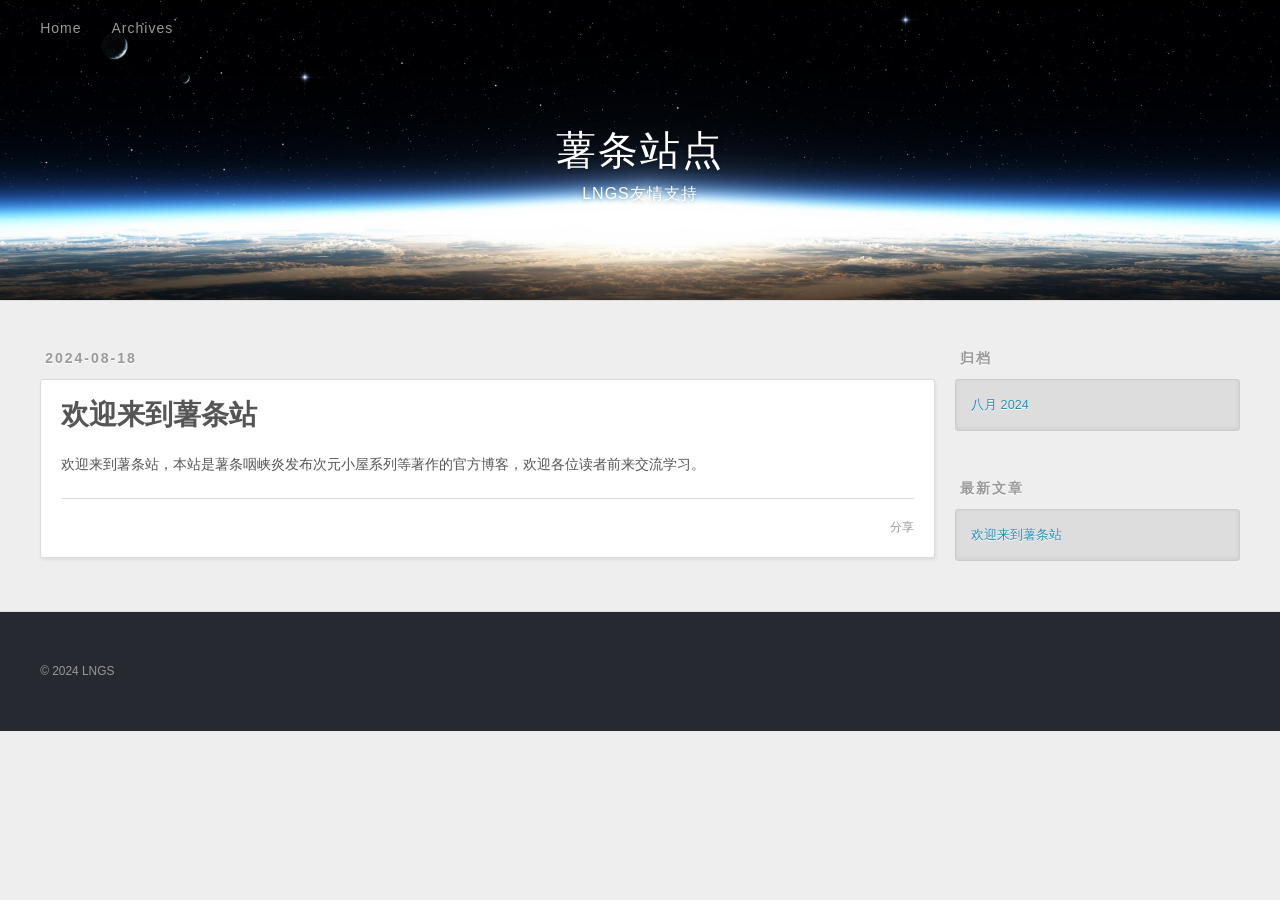
==== commit b7723ba3: "Update index.html" ====
--- a/index.html
+++ b/index.html
@@ -162,7 +162,6 @@
     <div id="footer-info" class="inner">
       
       &copy; 2024 LNGS<br>
-      Powered by <a href="https://hexo.io/" target="_blank">Hexo</a>
     </div>
   </div>
 </footer>
@@ -196,4 +195,4 @@
 
   </div>
 </body>
-</html>+</html>
